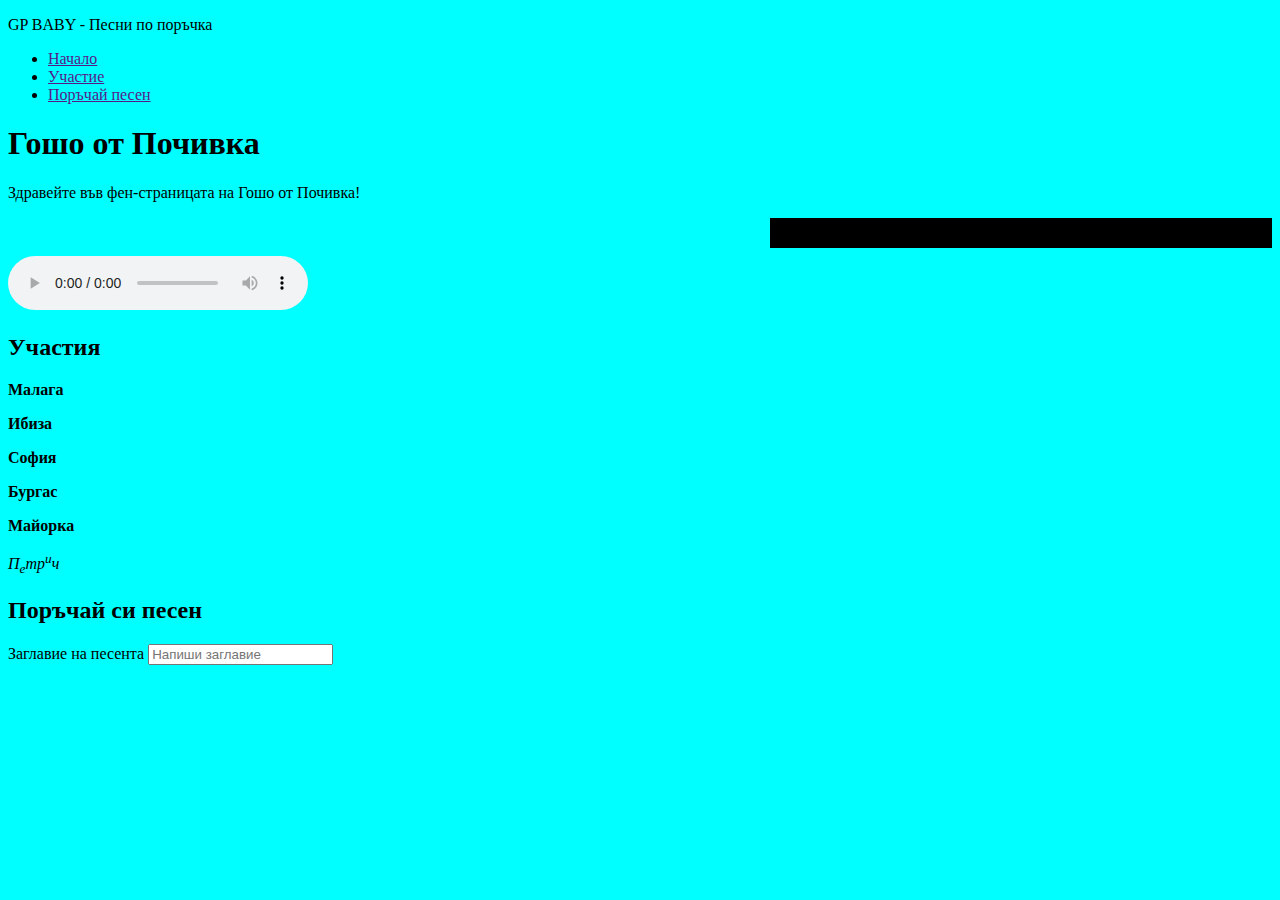
==== index.html @ ff522cee "четири пениса за ту и два дебели за болния мозък, който ми е асистент по омт" ====
<!DOCTYPE html>
<html lang="en">
  <head>
    <meta charset="UTF-8" />
    <meta name="viewport" content="width=device-width, initial-scale=1.0" />
    <title>GP - Песни по поръчка</title>
    <link rel="stylesheet" href="style.css" />
  </head>
  <body bgcolor="cyan">
    <header>
      <div class="logo">
        <p>GP BABY - Песни по поръчка</p>
      </div>
      <nav>
        <ul>
          <li><a href="">Начало</a></li>
          <li><a href="">Участие</a></li>
          <li><a href="" class="action-btn">Поръчай песен</a></li>
        </ul>
      </nav>
    </header>
    <main>
      <section class="hero">
        <h1>Гошо от Почивка</h1>
        <p>Здравейте във фен-страницата на Гошо от Почивка!</p>
      </section>
      <hr size="30" width="500px" bgcolor="black" color="black" align="right" />
      <section class="newest-song">
        <audio controls autoplay>
          <source src="gp_chukam.mp3" type="audio/mpeg" />
        </audio>
      </section>
      <section class="concerts-wrap">
        <h2>Участия</h2>
        <section class="concerts">
          <section class="concert">
            <p align=""><b>Малага</b></p>
          </section>
          <section class="concert">
            <p><b>Ибиза</b></p>
          </section>
          <section class="concert">
            <p><b>София</b></p>
          </section>
          <section class="concert">
            <p><b>Бургас</b></p>
          </section>
          <section class="concert">
            <p><b>Майорка</b></p>
          </section>
          <section class="concert">
            <p><i>П<sub>е</sub>тр<sup>и</sup>ч</i></p>
          </section>
        </section>
      </section>
      <section class="order-song-wrap">
        <h2>Поръчай си песен</h2>
        <section class="pricing-wrap">
          <section class="pricing"></section>
          <section class="pricing"></section>
        </section>
      </section>
      <form action="" class="order-song-form">
        <section class="song-title">
          <label for="song-title">Заглавие на песента</label>
          <input type="text" name="" id="" placeholder="Напиши заглавие" />
        </section>
      </form>
    </main>
  </body>
</html>
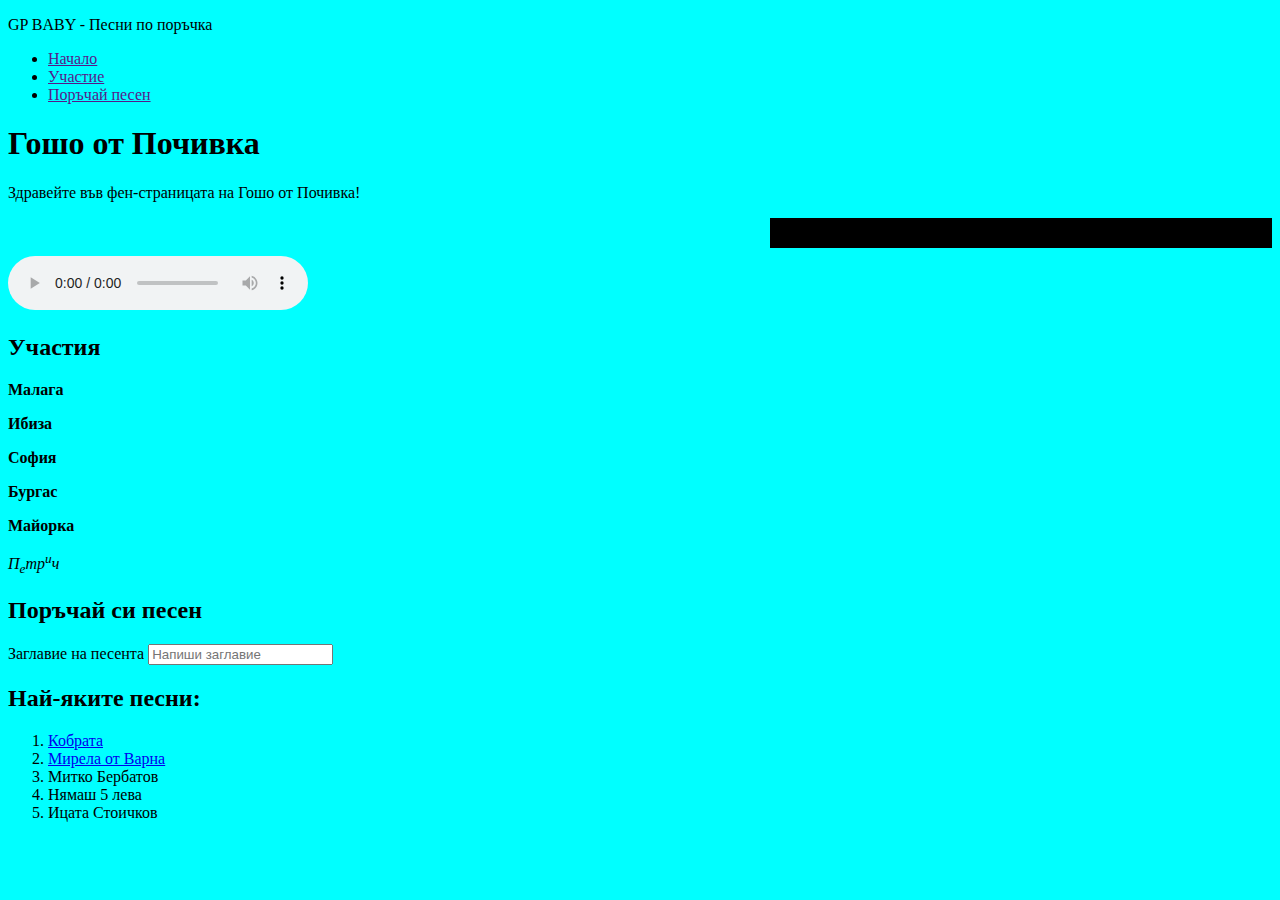
==== commit 9e47fc62: "пет пениса за ту, лапай пишки тъпак" ====
--- a/index.html
+++ b/index.html
@@ -66,6 +66,22 @@
           <input type="text" name="" id="" placeholder="Напиши заглавие" />
         </section>
       </form>
+      <section class="best-songs-wrap">
+        <h2>Най-яките песни:</h2>
+        <ol>
+          <li>
+            <a href="https://www.youtube.com/watch?v=vbmJ8ymprFA">Кобрата</a>
+          </li>
+          <li>
+            <a href="https://www.youtube.com/watch?v=6yTdCaIssws"
+              >Мирела от Варна</a
+            >
+          </li>
+          <li>Митко Бербатов</li>
+          <li>Нямаш 5 лева</li>
+          <li>Ицата Стоичков</li>
+        </ol>
+      </section>
     </main>
   </body>
 </html>
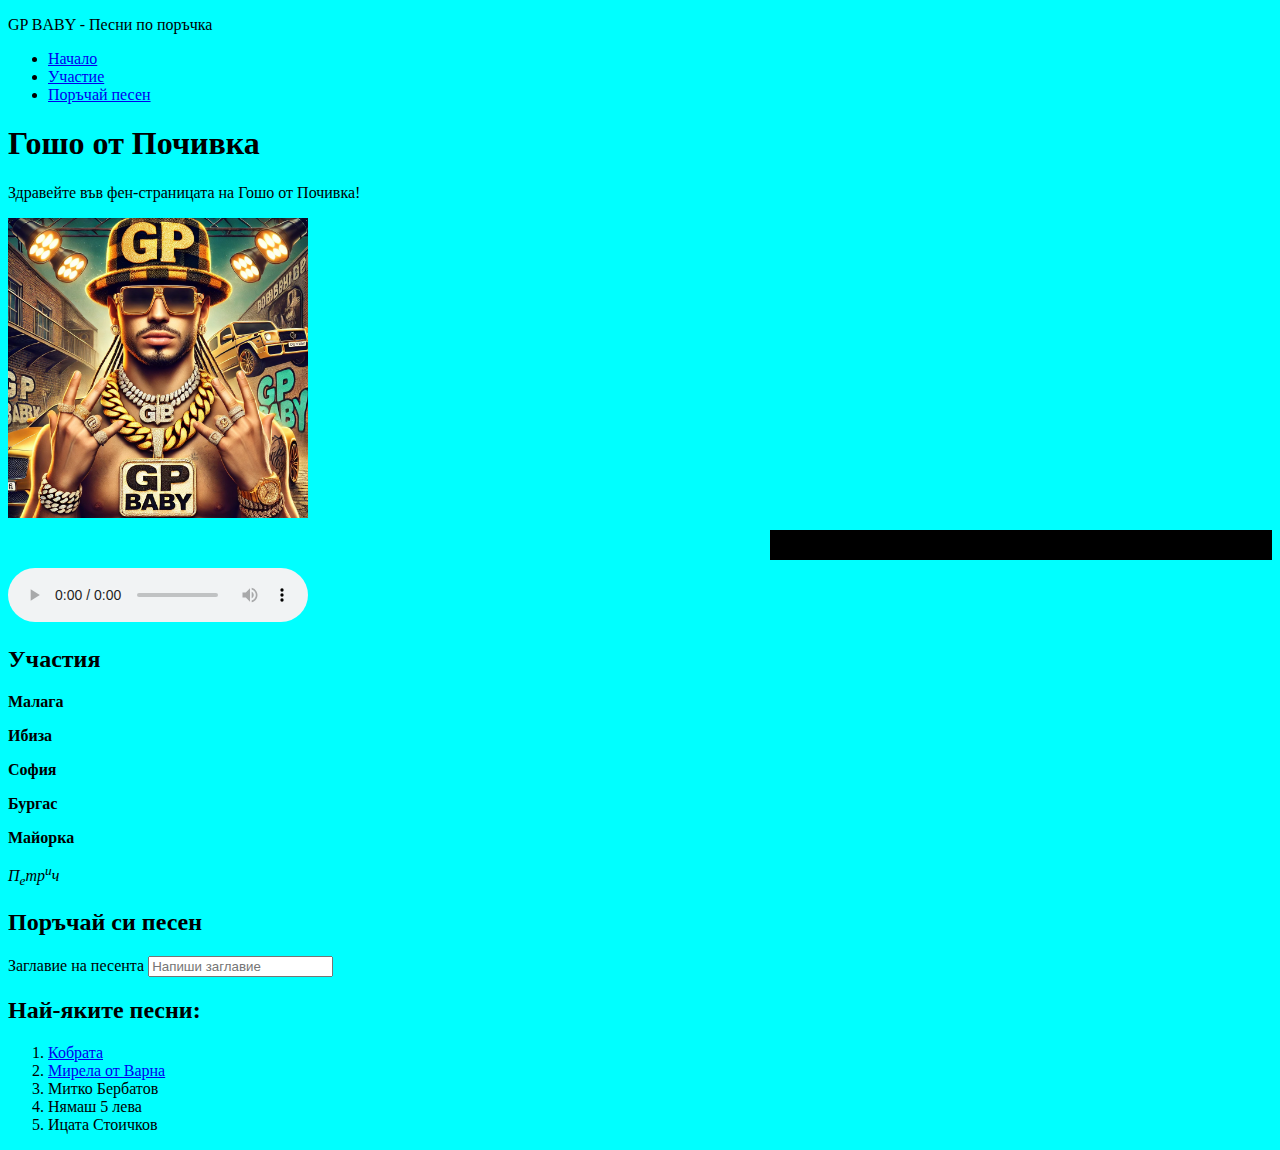
==== commit 326fe8c3: "шест пениса за ту, беся се с оптичен кабел" ====
--- a/index.html
+++ b/index.html
@@ -13,9 +13,9 @@
       </div>
       <nav>
         <ul>
-          <li><a href="">Начало</a></li>
-          <li><a href="">Участие</a></li>
-          <li><a href="" class="action-btn">Поръчай песен</a></li>
+          <li><a href="/">Начало</a></li>
+          <li><a href="#concerts">Участие</a></li>
+          <li><a href="#bottom" class="action-btn">Поръчай песен</a></li>
         </ul>
       </nav>
     </header>
@@ -24,13 +24,16 @@
         <h1>Гошо от Почивка</h1>
         <p>Здравейте във фен-страницата на Гошо от Почивка!</p>
       </section>
+      <a href="https://youtu.be/kwnH3mzemic?si=LE_0kYe-a1faYqxm"
+        ><img src="GP_BABY.webp" alt="" width="300px"
+      /></a>
       <hr size="30" width="500px" bgcolor="black" color="black" align="right" />
       <section class="newest-song">
         <audio controls autoplay>
           <source src="gp_chukam.mp3" type="audio/mpeg" />
         </audio>
       </section>
-      <section class="concerts-wrap">
+      <section class="concerts-wrap" id="concerts">
         <h2>Участия</h2>
         <section class="concerts">
           <section class="concert">
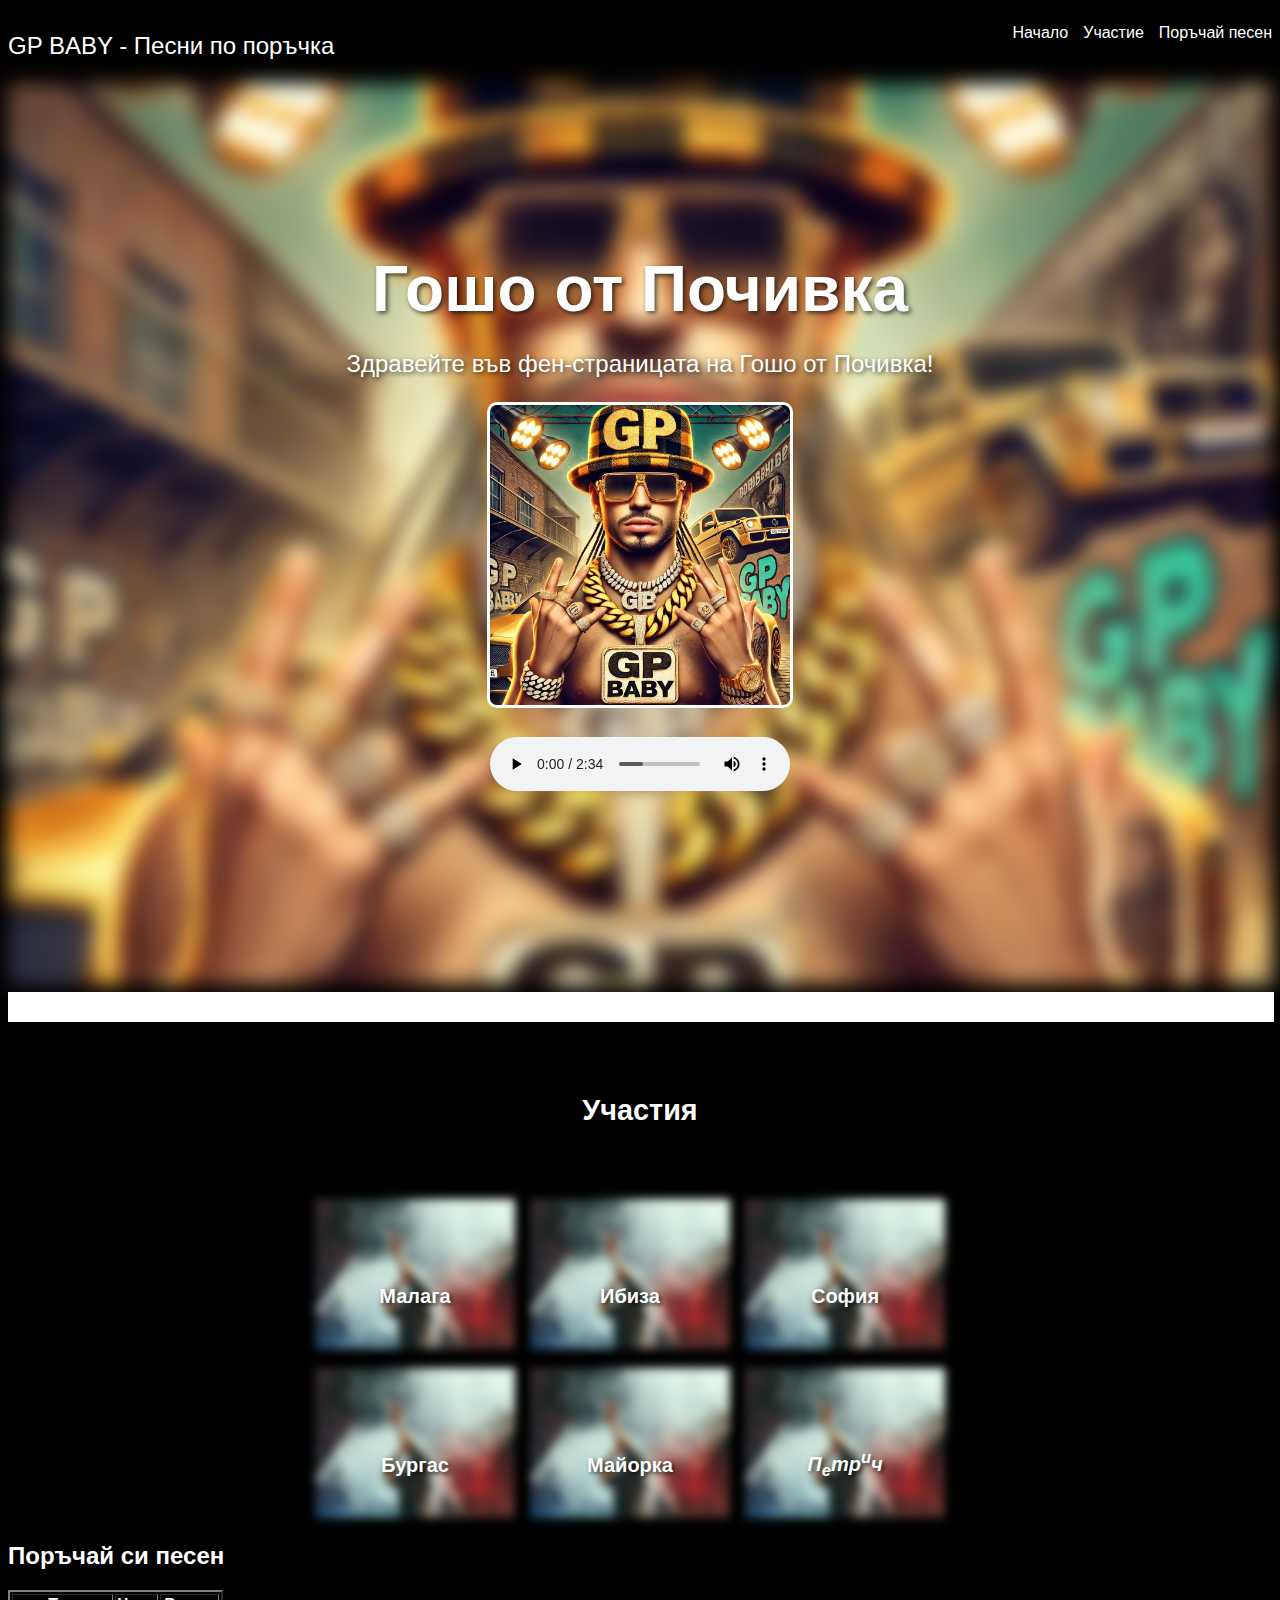
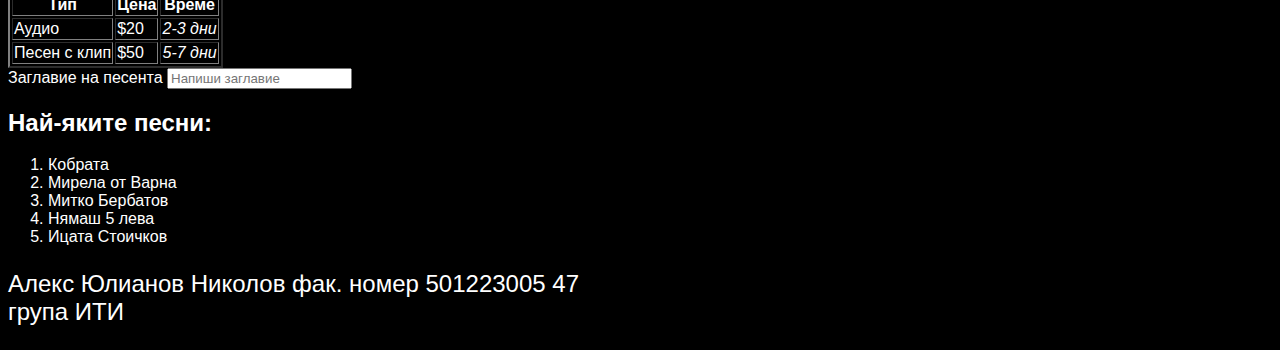
==== commit 1ba19608: "lapai 12 choreta" ====
--- a/index.html
+++ b/index.html
@@ -6,7 +6,7 @@
     <title>GP - Песни по поръчка</title>
     <link rel="stylesheet" href="style.css" />
   </head>
-  <body bgcolor="cyan">
+  <body bgcolor="black" color="white">
     <header>
       <div class="logo">
         <p>GP BABY - Песни по поръчка</p>
@@ -23,44 +23,68 @@
       <section class="hero">
         <h1>Гошо от Почивка</h1>
         <p>Здравейте във фен-страницата на Гошо от Почивка!</p>
-      </section>
-      <a href="https://youtu.be/kwnH3mzemic?si=LE_0kYe-a1faYqxm"
-        ><img src="GP_BABY.webp" alt="" width="300px"
-      /></a>
-      <hr size="30" width="500px" bgcolor="black" color="black" align="right" />
-      <section class="newest-song">
+        <a href="https://youtu.be/kwnH3mzemic?si=TWe7eDPC_2DWpntF"
+          ><img src="GP_BABY.webp" alt="" width="300px"
+        /></a>
         <audio controls autoplay>
-          <source src="gp_chukam.mp3" type="audio/mpeg" />
+          <source src="gp_kobra.mp3" type="audio/mpeg" />
         </audio>
       </section>
+      <a href="https://youtu.be/kwnH3mzemic?si=LE_0kYe-a1faYqxm"></a>
+      <hr size="30" width="100%" bgcolor="blue" color="white" align="right" />
+      <section class="newest-song"></section>
       <section class="concerts-wrap" id="concerts">
         <h2>Участия</h2>
         <section class="concerts">
-          <section class="concert">
-            <p align=""><b>Малага</b></p>
-          </section>
-          <section class="concert">
-            <p><b>Ибиза</b></p>
-          </section>
-          <section class="concert">
-            <p><b>София</b></p>
-          </section>
-          <section class="concert">
-            <p><b>Бургас</b></p>
-          </section>
-          <section class="concert">
-            <p><b>Майорка</b></p>
-          </section>
-          <section class="concert">
-            <p><i>П<sub>е</sub>тр<sup>и</sup>ч</i></p>
-          </section>
+          <ul>
+            <li align="center">
+              <img src="./concert.jfif" alt="">
+              <p><b>Малага</b></p>
+              </img>
+            </li>
+            <li>
+              <img src="./concert.jfif" alt="">
+              <p><b>Ибиза</b></p>
+            </li>
+            <li>
+              <img src="./concert.jfif" alt="">
+              <p><b>София</b></p>
+            </li>
+            <li>
+              <img src="./concert.jfif" alt="">
+              <p><b>Бургас</b></p>
+            </li>
+            <li>
+              <img src="./concert.jfif" alt="">
+              <p><b>Майорка</b></p>
+            </li>
+            <li>
+              <img src="./concert.jfif" alt="">
+              <p><i>П<sub>е</sub>тр<sup>и</sup>ч</i></p>
+            </li>
+          </ul>
         </section>
       </section>
       <section class="order-song-wrap">
         <h2>Поръчай си песен</h2>
         <section class="pricing-wrap">
-          <section class="pricing"></section>
-          <section class="pricing"></section>
+          <table border="2">
+            <tr>
+              <th>Тип</th>
+              <th>Цена</th>
+              <th>Време</th>
+            </tr>
+            <tr>
+              <td>Аудио</td>
+              <td>$20</td>
+              <td><i>2-3 дни</i></td>
+            </tr>
+            <tr>
+              <td>Песен с клип</td>
+              <td>$50</td>
+              <td><i>5-7 дни</i></td>
+            </tr>
+          </table>
         </section>
       </section>
       <form action="" class="order-song-form">
@@ -86,5 +110,8 @@
         </ol>
       </section>
     </main>
+    <footer>
+      <p>Алекс Юлианов Николов фак. номер 501223005 47 група ИТИ</p>
+    </footer>
   </body>
 </html>
--- a/style.css
+++ b/style.css
@@ -0,0 +1,106 @@
+* {
+  color: white;
+  font-family: "Segoe UI", Tahoma, Geneva, Verdana, sans-serif;
+}
+
+header {
+  display: flex;
+  justify-content: space-between;
+}
+header nav ul {
+  display: flex;
+  gap: 15px;
+  list-style: none;
+}
+header nav ul li {
+  transition: all 0.3s;
+}
+header nav ul li:hover {
+  font-weight: bold;
+  cursor: pointer;
+}
+a {
+  text-decoration: none;
+}
+.hero {
+  position: relative;
+  height: 100vh;
+  display: flex;
+  flex-direction: column;
+  align-items: center;
+  justify-content: center;
+  text-shadow: 2px 2px 5px rgba(0, 0, 0, 0.7);
+}
+
+.hero::before {
+  content: "";
+  position: absolute;
+  top: 0;
+  left: 0;
+  width: 100%;
+  height: 100%;
+  background: url("GP_BABY.webp") center/cover;
+  filter: blur(10px);
+  z-index: -1;
+}
+
+.hero h1 {
+  font-size: 4rem;
+  font-weight: bold;
+  margin: 0;
+}
+
+p {
+  font-size: 1.5rem;
+  max-width: 600px;
+}
+
+.hero img {
+  width: 300px;
+  border-radius: 10px;
+  border: 3px solid white;
+}
+
+.hero audio {
+  padding-top: 25px;
+  padding-bottom: 25px;
+}
+.concerts-wrap h2 {
+  font-size: 1.8rem;
+  text-align: center;
+  padding-top: 3rem;
+  padding-bottom: 3rem;
+}
+.concerts-wrap li {
+  list-style: none;
+}
+
+.concerts ul {
+  display: flex;
+  max-width: 650px;
+  flex-wrap: wrap;
+  margin: auto;
+  gap: 15px;
+  padding: 0;
+}
+
+.concerts ul li {
+  position: relative;
+  display: inline-block;
+  text-align: center;
+}
+.concerts ul li img {
+  width: 200px;
+  height: 150px;
+  filter: blur(5px); /* Blurring the image */
+}
+.concerts ul li p {
+  position: absolute;
+  top: 50%;
+  left: 50%;
+  transform: translate(-50%, -50%);
+  color: white;
+  font-weight: bold;
+  font-size: 20px;
+  text-shadow: 2px 2px 4px rgba(0, 0, 0, 0.7);
+}
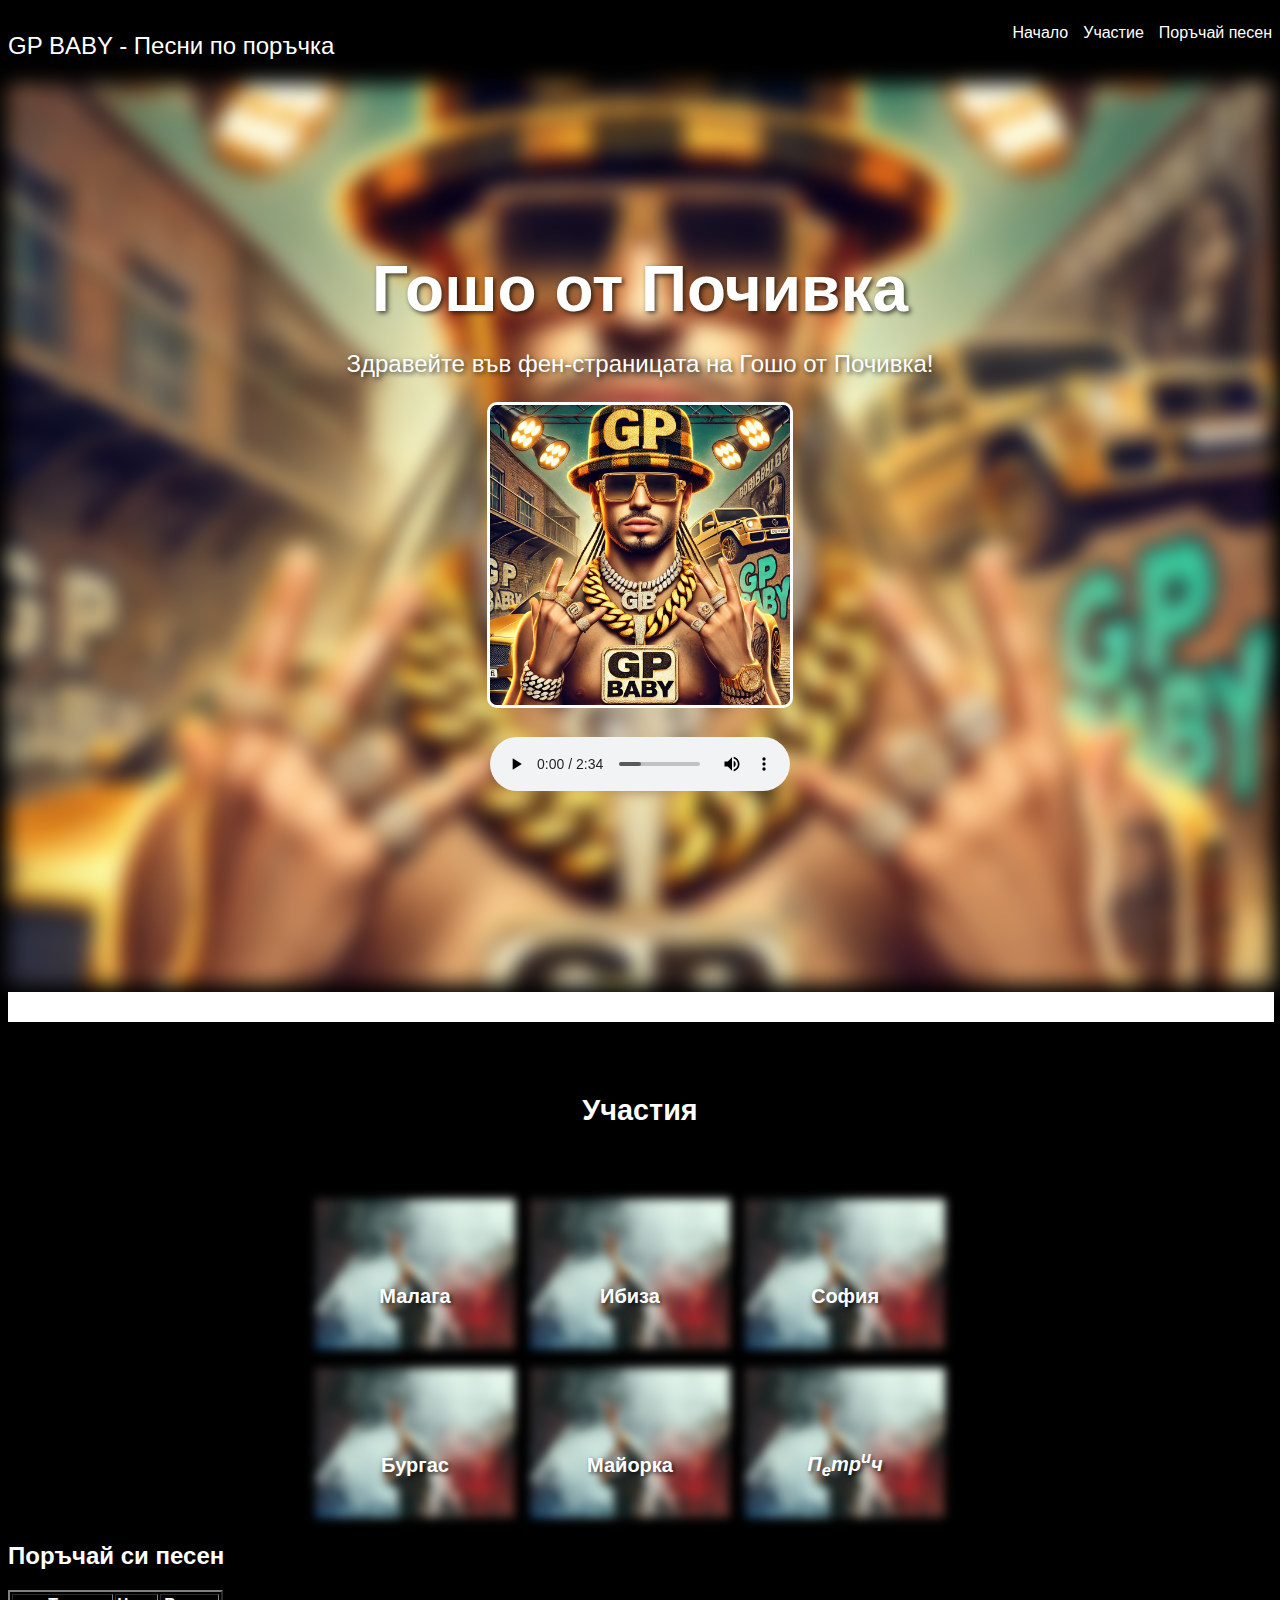
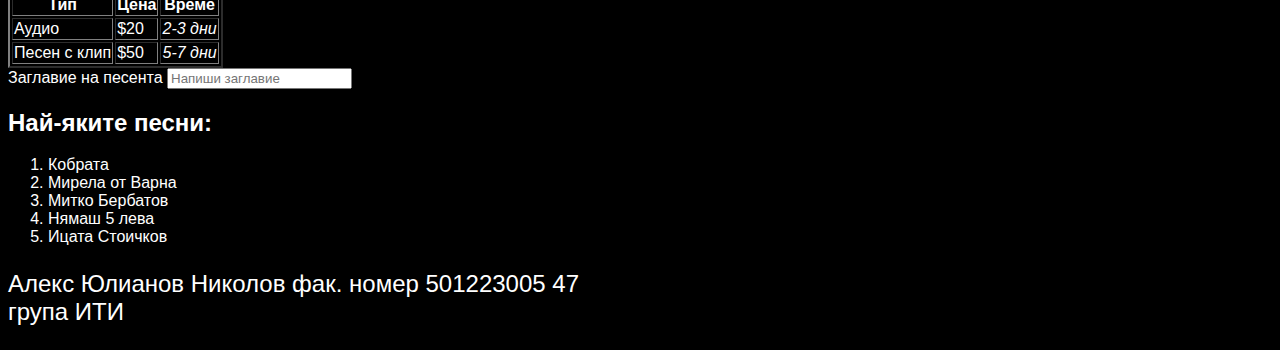
==== commit bab0ac87: "malaga habibi 13 pishki za tu" ====
--- a/index.html
+++ b/index.html
@@ -38,9 +38,9 @@
         <section class="concerts">
           <ul>
             <li align="center">
-              <img src="./concert.jfif" alt="">
-              <p><b>Малага</b></p>
-              </img>
+              <a href="./tour/malaga.html" _blank="true"><img src="./concert.jfif" alt="">
+                <p><b>Малага</b></p>
+                </img></a>
             </li>
             <li>
               <img src="./concert.jfif" alt="">
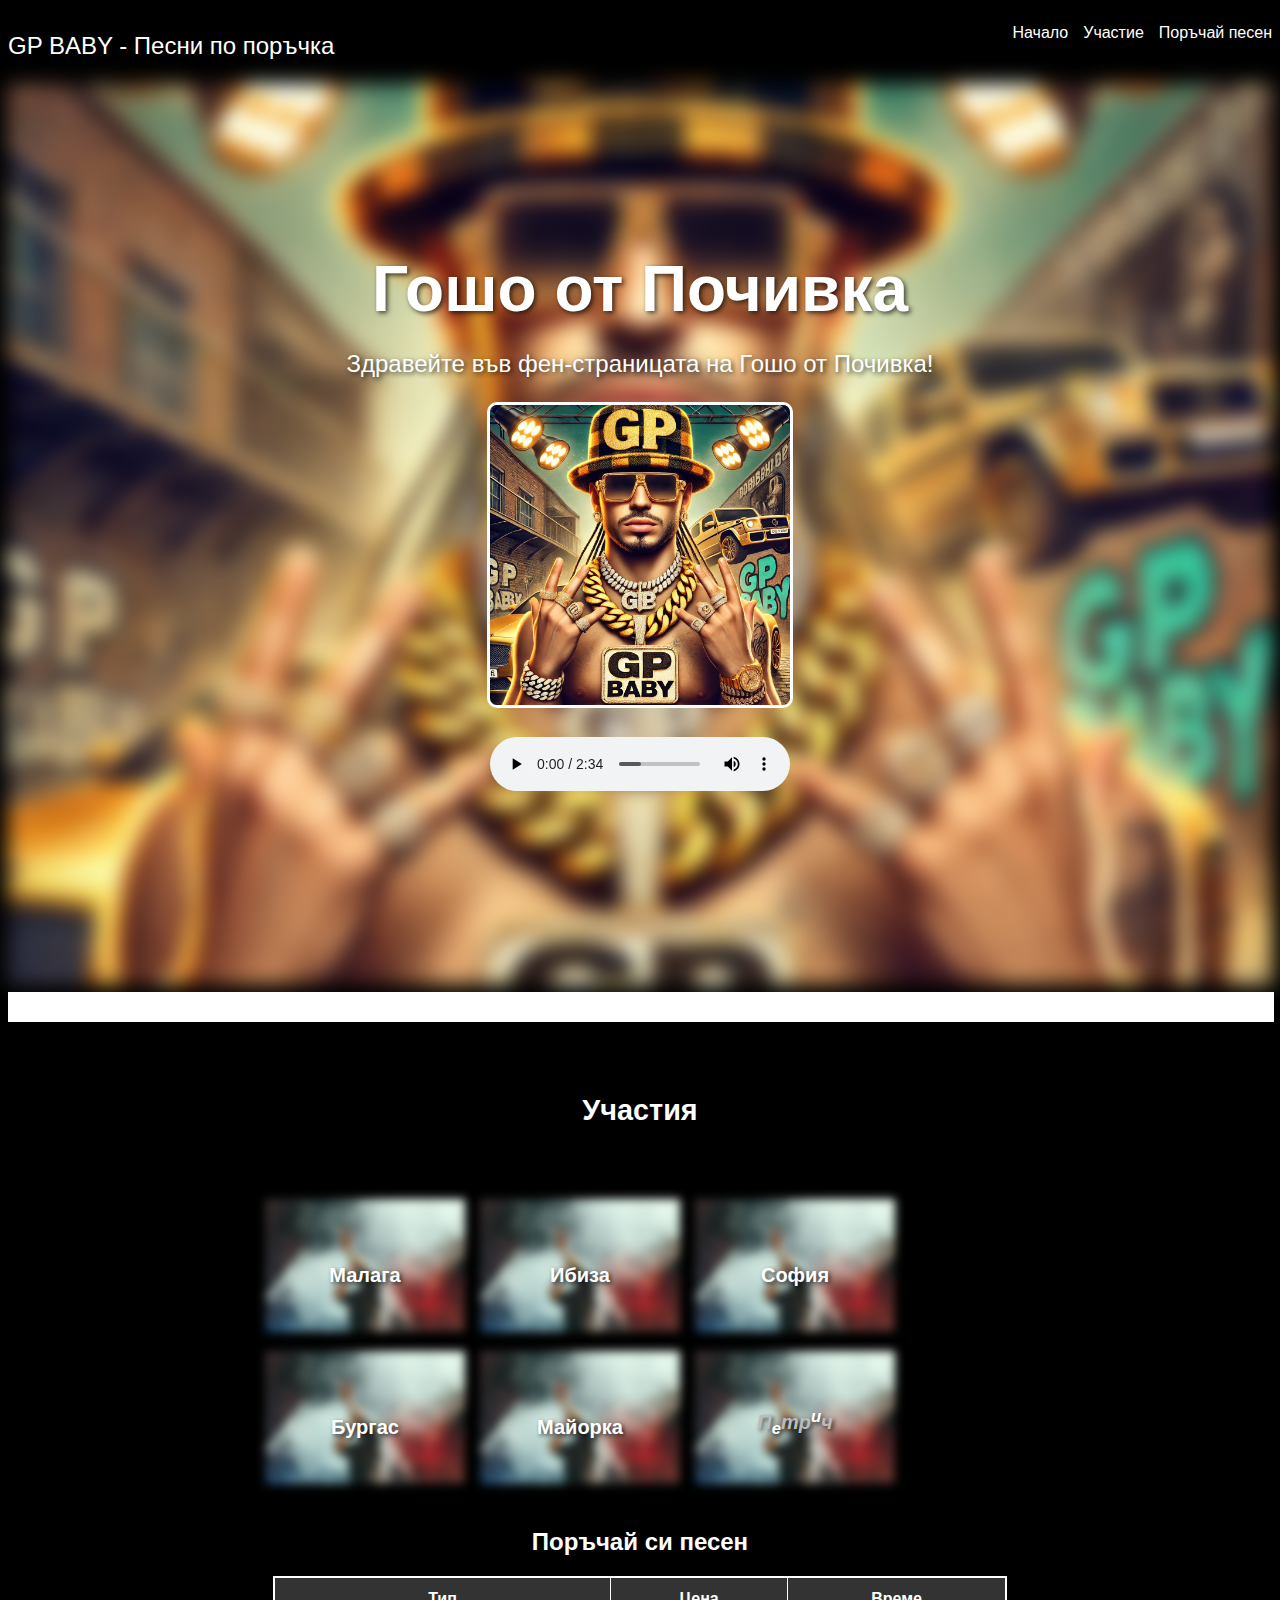
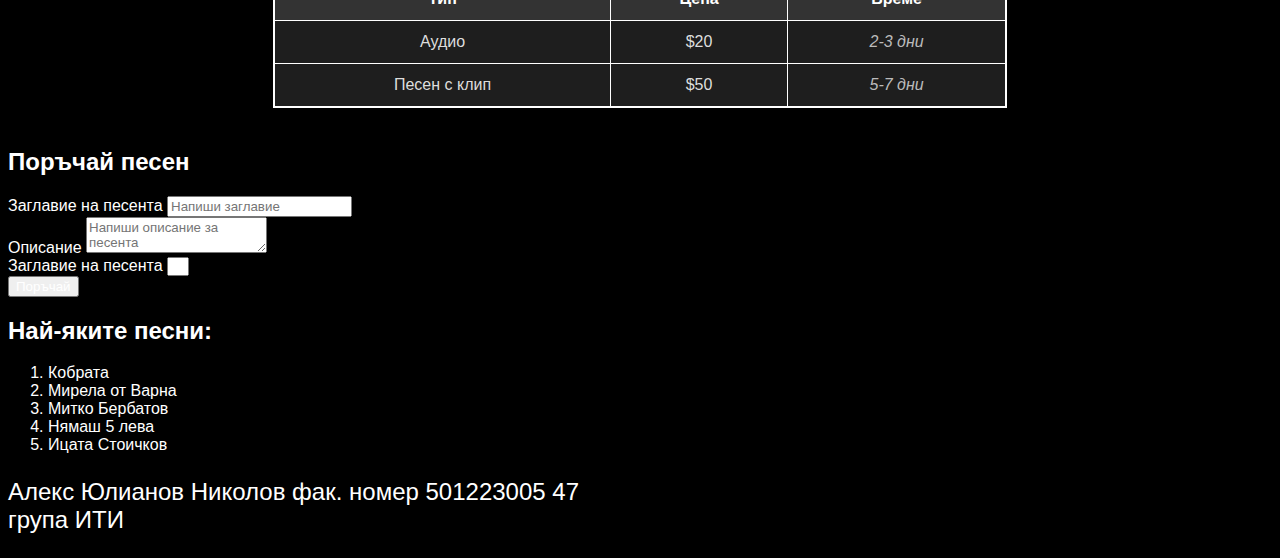
==== commit 217f469b: "." ====
--- a/index.html
+++ b/index.html
@@ -88,9 +88,24 @@
         </section>
       </section>
       <form action="" class="order-song-form">
+        <h2>Поръчай песен</h2>
         <section class="song-title">
           <label for="song-title">Заглавие на песента</label>
           <input type="text" name="" id="" placeholder="Напиши заглавие" />
+        </section>
+        <section class="description">
+          <label for="song-title">Описание</label>
+          <textarea id="" placeholder="Напиши описание за песента" ></textarea>
+        </section>
+        <section class="song-type">
+          <label for="song-title">Заглавие на песента</label>
+          <select name="" id="">
+            <option value="Аудио(20$)"></option>
+            <option value="Видео(50$)"></option>
+          </select>
+        </section>
+        <section class="btn">
+          <button class="order-btn">Поръчай</button>
         </section>
       </form>
       <section class="best-songs-wrap">
--- a/style.css
+++ b/style.css
@@ -77,7 +77,7 @@
 
 .concerts ul {
   display: flex;
-  max-width: 650px;
+  max-width: 750px;
   flex-wrap: wrap;
   margin: auto;
   gap: 15px;
@@ -91,16 +91,49 @@
 }
 .concerts ul li img {
   width: 200px;
-  height: 150px;
-  filter: blur(5px); /* Blurring the image */
+  filter: blur(5px);
+  transition: all 0.5s;
+}
+.concerts ul li img:hover {
+  width: 250px;
 }
 .concerts ul li p {
   position: absolute;
   top: 50%;
   left: 50%;
-  transform: translate(-50%, -50%);
+  transform: translate(-50%, -100%);
   color: white;
   font-weight: bold;
   font-size: 20px;
   text-shadow: 2px 2px 4px rgba(0, 0, 0, 0.7);
 }
+.order-song-wrap {
+  text-align: center;
+  padding: 20px;
+}
+.pricing-wrap {
+  display: flex;
+  justify-content: center;
+  margin-top: 20px;
+}
+table {
+  width: 60%;
+  border-collapse: collapse;
+  background-color: #1e1e1e;
+  border: 2px solid #ffffff;
+}
+th,
+td {
+  padding: 12px;
+  text-align: center;
+  border: 1px solid #ffffff;
+}
+th {
+  background-color: #333;
+}
+td {
+  color: #ddd;
+}
+i {
+  color: #bbb;
+}
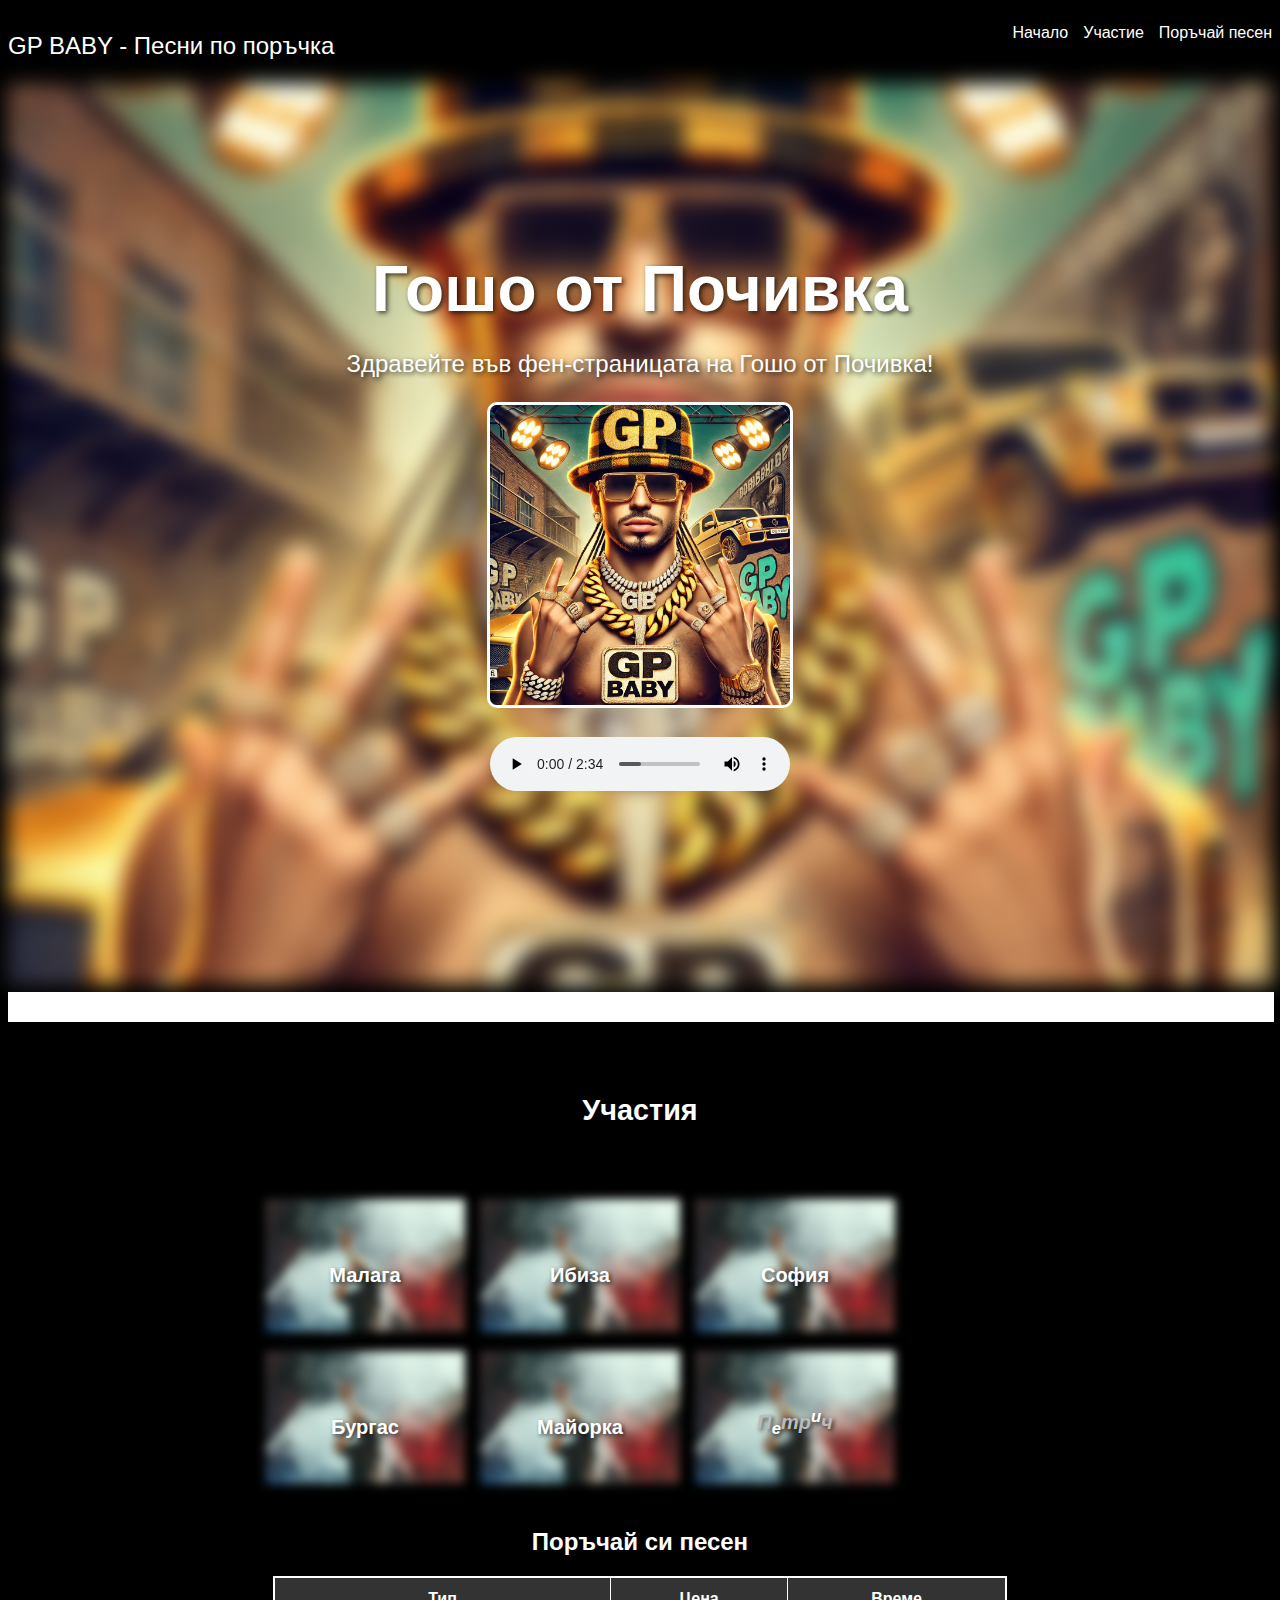
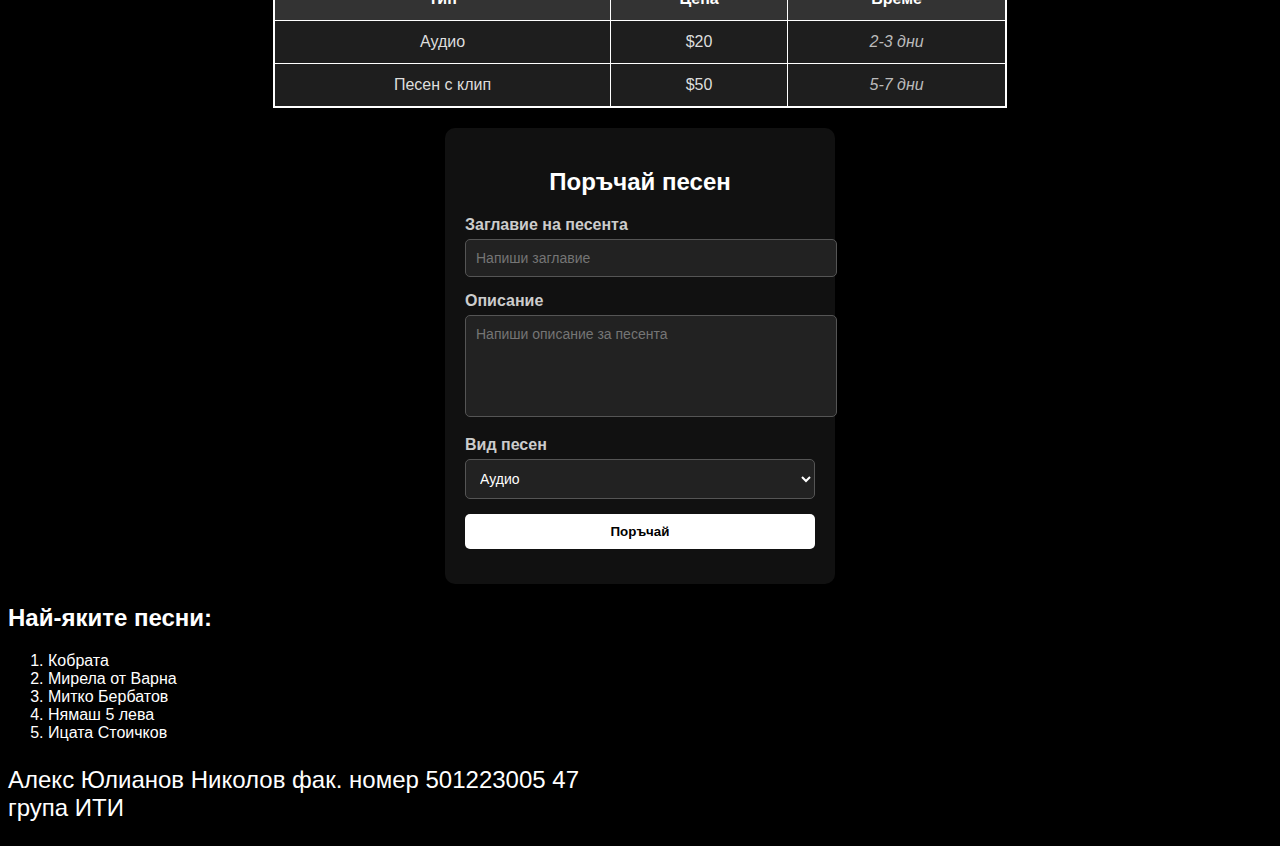
==== commit f58a4bad: "puki puki dens 16-ti kur za spens i tu sofia" ====
--- a/index.html
+++ b/index.html
@@ -98,10 +98,10 @@
           <textarea id="" placeholder="Напиши описание за песента" ></textarea>
         </section>
         <section class="song-type">
-          <label for="song-title">Заглавие на песента</label>
-          <select name="" id="">
-            <option value="Аудио(20$)"></option>
-            <option value="Видео(50$)"></option>
+          <label for="song-title">Вид песен</label>
+          <select name="" id="" placeholder="Избери опция">
+            <option value="Аудио(20$)">Аудио</option>
+            <option value="Видео(50$)">ВИдео</option>
           </select>
         </section>
         <section class="btn">
--- a/style.css
+++ b/style.css
@@ -137,3 +137,65 @@
 i {
   color: #bbb;
 }
+.order-song-form {
+  background: #111;
+  padding: 20px;
+  border-radius: 10px;
+  width: 350px;
+  margin: 0 auto;
+}
+
+.order-song-form h2 {
+  text-align: center;
+  margin-bottom: 20px;
+  color: #fff;
+}
+
+.order-song-form section {
+  margin-bottom: 15px;
+}
+
+.order-song-form label {
+  display: block;
+  font-weight: bold;
+  margin-bottom: 5px;
+  color: #ccc;
+}
+
+.order-song-form input,
+.order-song-form textarea,
+.order-song-form select {
+  width: 100%;
+  padding: 10px;
+  border: 1px solid #555;
+  background: #222;
+  color: #fff;
+  border-radius: 5px;
+  font-size: 14px;
+}
+
+.order-song-form textarea {
+  resize: none;
+  height: 80px;
+}
+
+.order-song-form select {
+  cursor: pointer;
+}
+
+.order-btn {
+  width: 100%;
+  padding: 10px;
+  background: #fff;
+  color: #000;
+  font-weight: bold;
+  border: none;
+  border-radius: 5px;
+  cursor: pointer;
+  transition: 0.3s;
+}
+
+.order-btn:hover {
+  background: #ce994c;
+  color: white;
+}
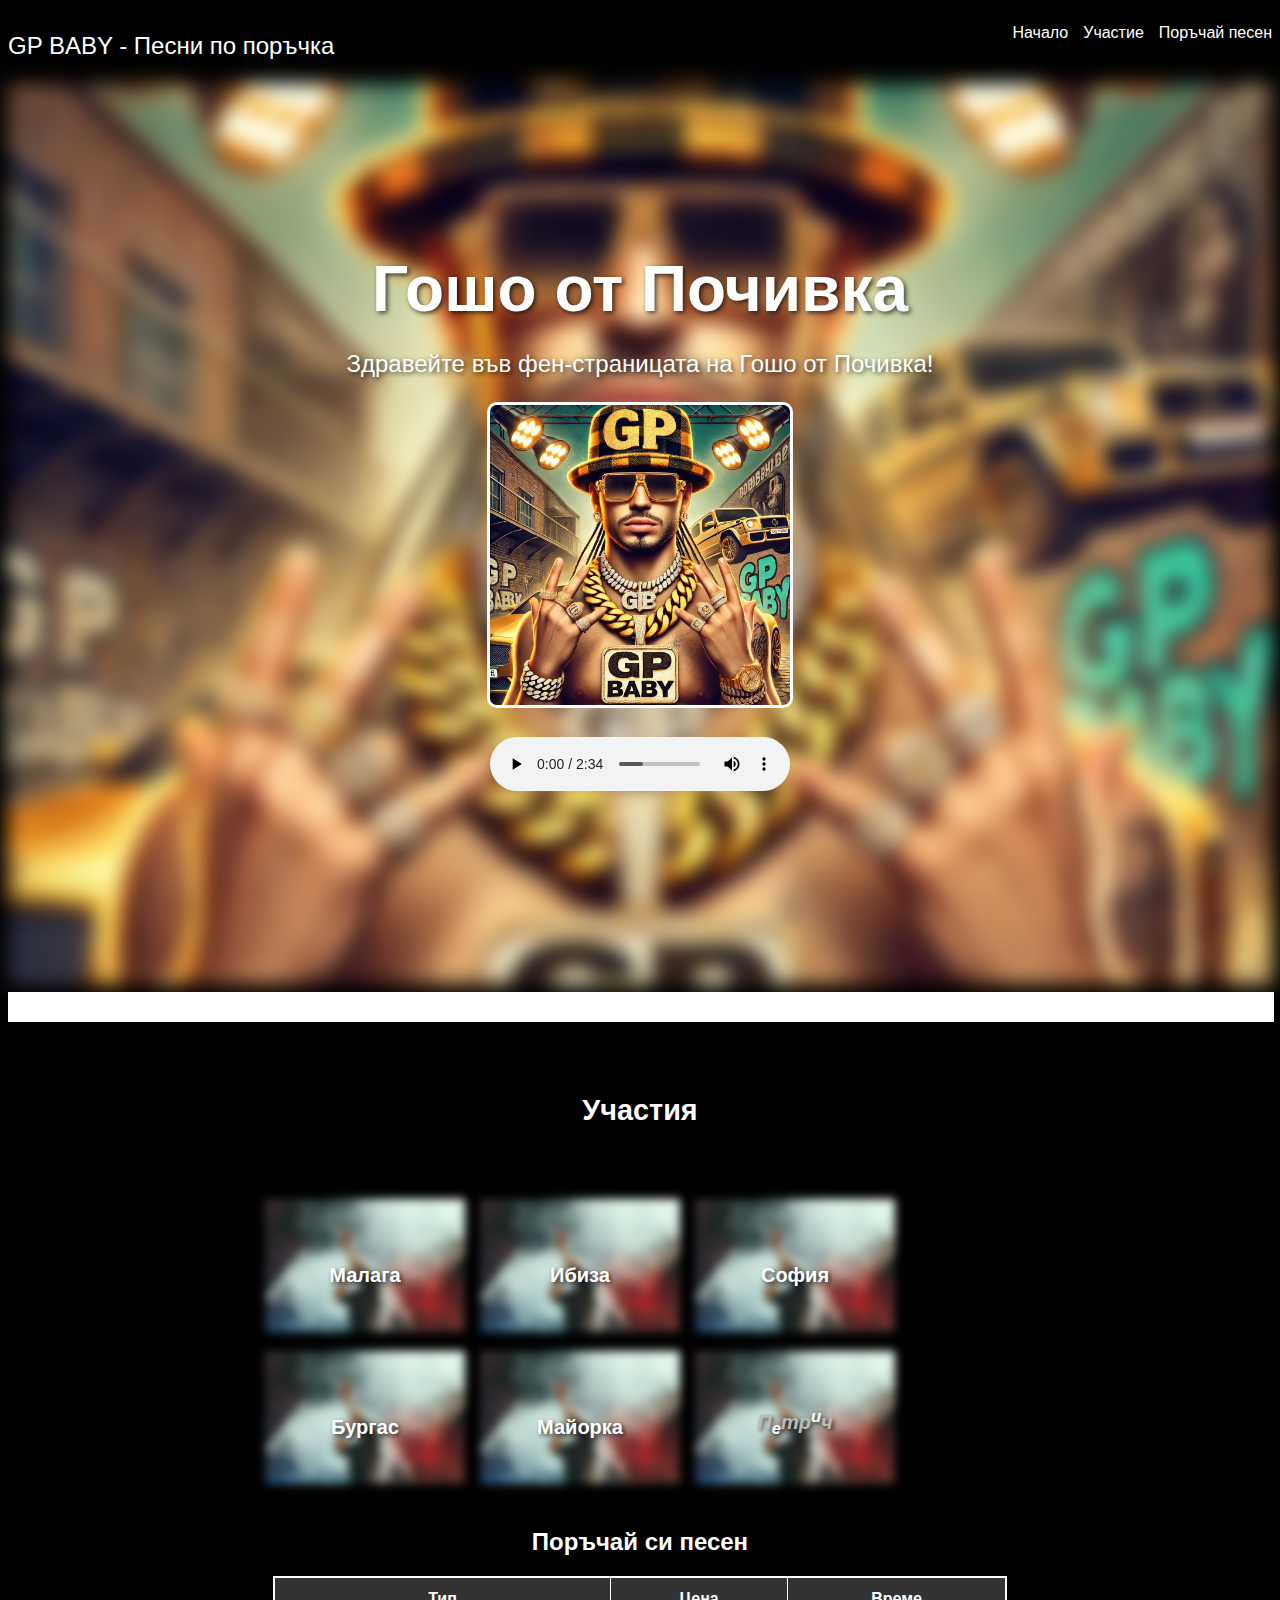
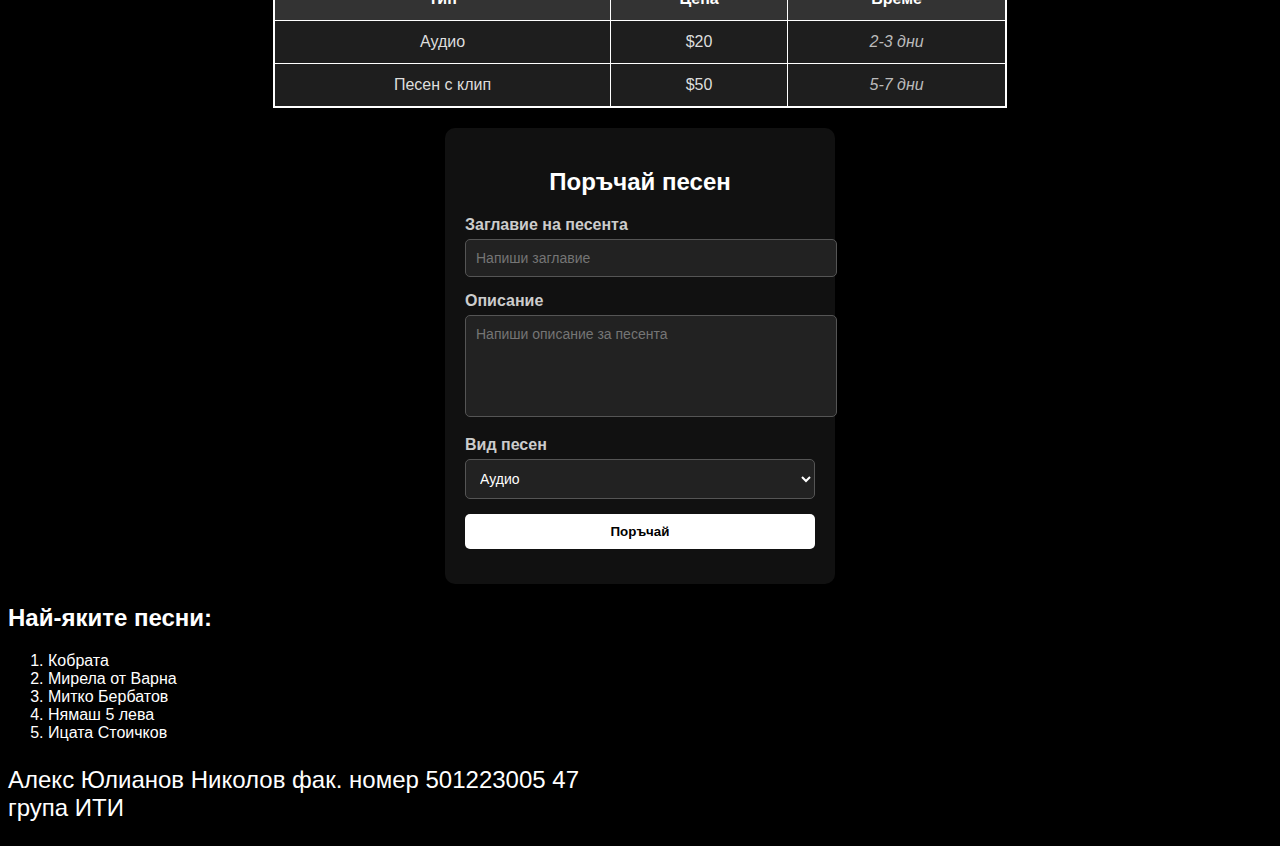
==== commit dec00a22: "18-ти кур за ту" ====
--- a/index.html
+++ b/index.html
@@ -101,7 +101,7 @@
           <label for="song-title">Вид песен</label>
           <select name="" id="" placeholder="Избери опция">
             <option value="Аудио(20$)">Аудио</option>
-            <option value="Видео(50$)">ВИдео</option>
+            <option value="Видео(50$)">Видео</option>
           </select>
         </section>
         <section class="btn">
